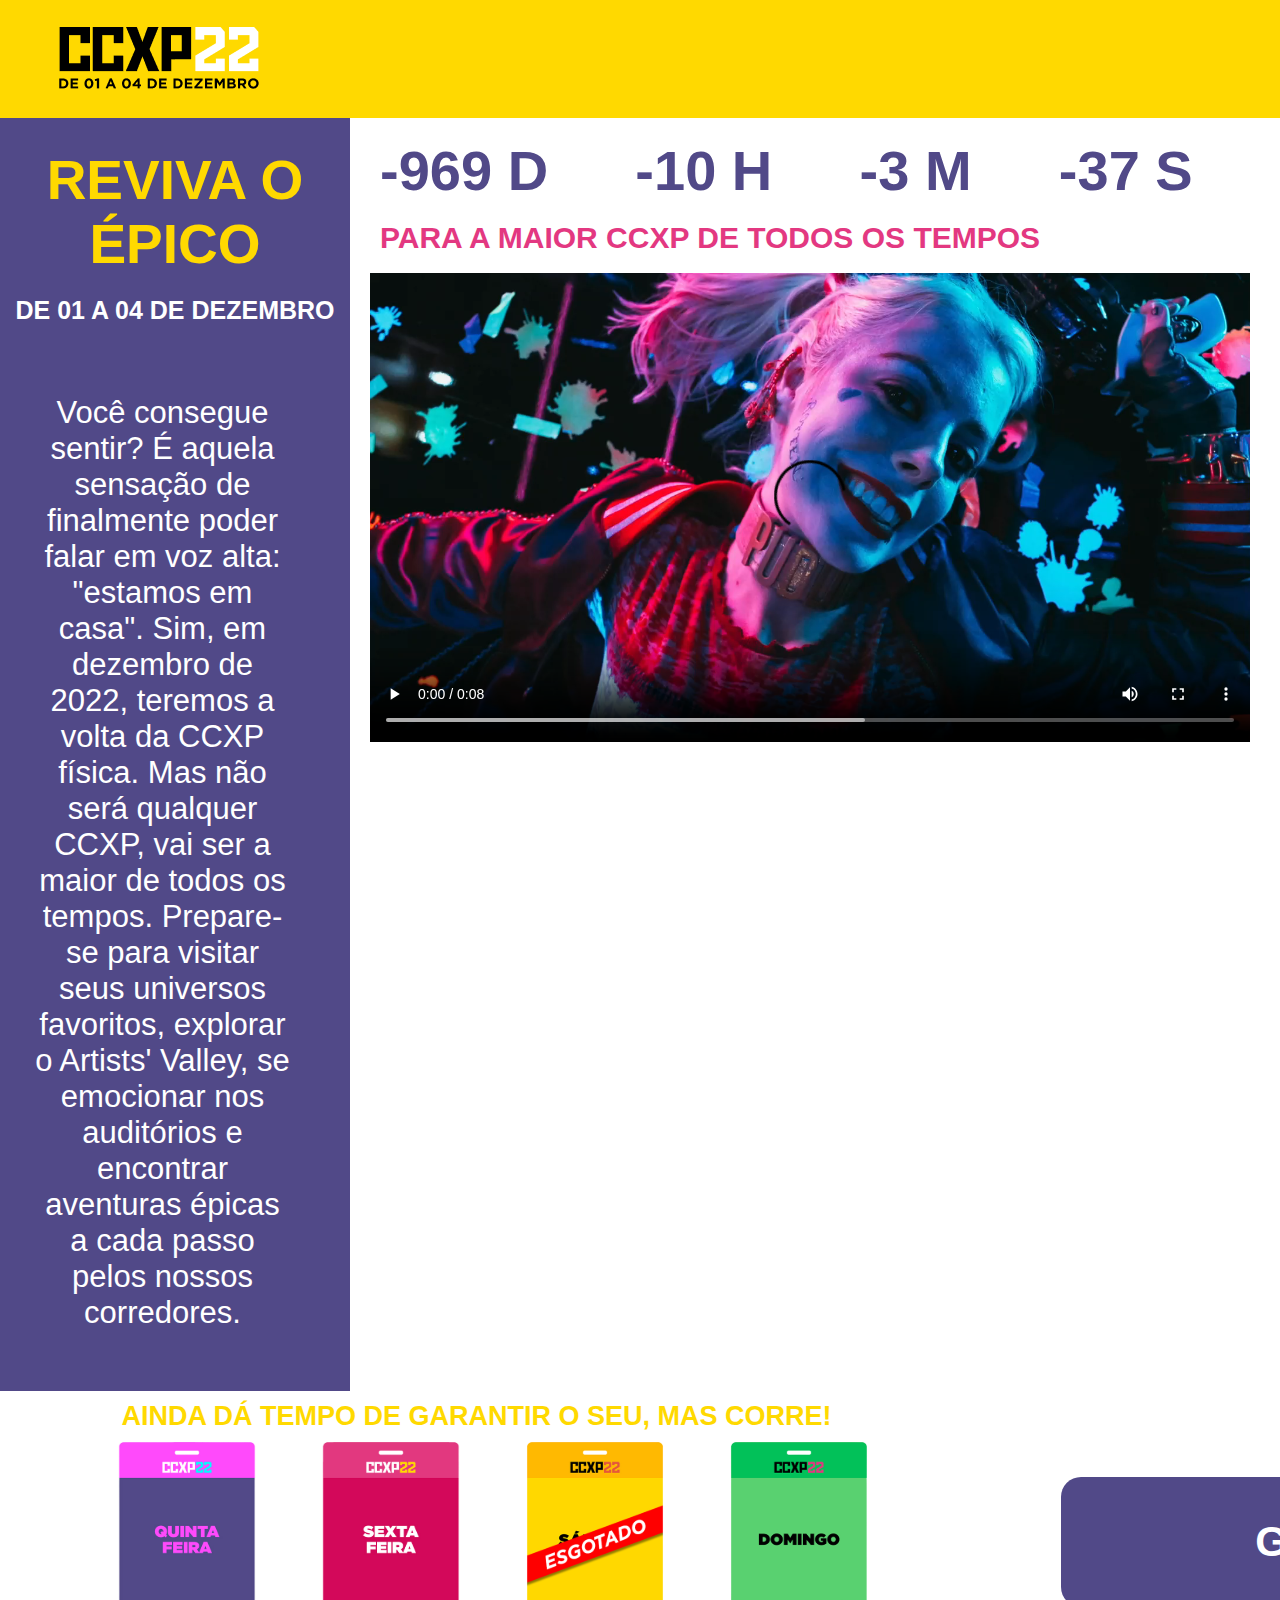
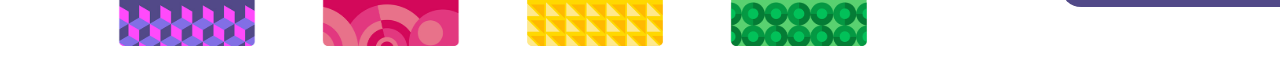
==== 15_Desafio Final/index.html @ 6af5e4e1 "Desafio concluído com sucesso!" ====
<!DOCTYPE html>
<html lang="pt-br">
<head>
    <meta charset="UTF-8">
    <meta name="viewport" content="width=device-width, initial-scale=1.0">
    <link rel="stylesheet" href="style.css">
    <title>CCXP - 2022</title>
</head>
<body>
    <header>
        <div>
            <img src="Imagens/ccxp.svg" alt="" id="logo" width="202">
        </div>
    </header>
    <section>
        <div class="container">
            <div id="text">
                <h1>REVIVA O ÉPICO</h1>
                <h4>DE 01 A 04 DE DEZEMBRO</h4>
                <p>Você consegue sentir? É aquela sensação de finalmente poder falar em voz alta: "estamos em casa". Sim, em dezembro de 2022, teremos a volta da CCXP física. Mas não será qualquer CCXP, vai ser a maior de todos os tempos. Prepare-se para visitar seus universos favoritos, explorar o Artists' Valley, se emocionar nos auditórios e encontrar aventuras épicas a cada passo pelos nossos corredores.</p>    
            </div>
            <div id="timerVideo">
                <div class="timer">
                    <div>
                        <h1 id="dia">00</h1>
                    </div>
                    <div>
                        <h1 id="hora">00</h1>
                    </div>
                    <div>
                        <h1 id="minuto">00</h1>
                    </div>
                    <div>
                        <h1 id="segundo">00</h1>
                    </div>
                </div><br>
                <h4>PARA A MAIOR CCXP DE TODOS OS TEMPOS</h4><br>
                <div>
                    <video width="880px" controls loop id="video"><source src="Arlequina.mp4" type="video/mp4"></video>
                </div>
            </div>
        </div>
    </section>
    <footer>
        <div>
            <h2 id="textTempo">AINDA DÁ TEMPO DE GARANTIR O SEU, MAS CORRE!</h2>
        </div>
        <div class="containerFlow">
            <div>
                <img src="Imagens/quinta.svg" id="img">
            </div>
            <div>
                <img src="Imagens/sexta.svg" id="img">
            </div>
            <div>
                <img src="Imagens/sabado.svg" id="img">
            </div>
            <div> 
                <img src="Imagens/domingo.svg" id="img">
            </div>
            <div>
                <button id="button">GARANTA O SEU!</button>
            </div>
        </div>
    </footer>
    <script src="index.js"></script>
</body>
</html>
---- 15_Desafio Final/style.css ----
*{
    border: 0;
    margin: 0;
    font-family: Verdana, Geneva, Tahoma, sans-serif;
}

section{
    display: flex;
}

#text{
    background-color: #514988;
    width: 100%;
    text-align: center;
}

#timerVideo #video{
    margin-left: 20px;
    margin-right: 30px;
}

#timerVideo .timer{
    color: #514988;
    display: grid;
    grid-auto-flow: column;
    font-size: 28px;
    padding-left: 30px;
    padding-top: 20px;
}

#timerVideo h4{
    color: #E33881;
    font-size: 30px;
    padding-left: 30px;
    font-weight: 700;
}

#text h1{
    color: #FFD900;
    font-size: 55px;
    padding-top: 30px;
    padding-bottom: 20px;
}

#text h4{
    color: white;
    font-size: 25px;
    padding-bottom: 70px;
}

#text p{
    color: white;
    font-size: 31px;
    font-weight: 400;
    margin-left: 35px;
    margin-right: 60px;
    padding-bottom: 60px;
}

header{
    background-color: #FFD900;
    display: grid;
    grid-auto-flow: column;
    grid-auto-columns: 33vw;
    height: 118px;
}

#logo{
    padding-left: 58px;
    padding-top: 27px;
    padding-bottom: 28px;
}

.container{
    display: grid;
    grid-auto-flow: column;
    columns: auto;
}

.containerFlow{
    display: grid;
    grid-auto-flow: column;
    columns: auto;
    width: 65%;
    padding-left: 85px;
}

#textTempo{
    font-size: 27px;
    color: #FFD900;
    padding-left: 9.5%;
    padding-top: 10px;
    padding-bottom: 10px;
}

#button{
    font-size: 42px;
    color: #FFFFFF;
    text-align: center;
    background-color: #514988;
    border-radius: 20px;
    width: 750px;
    height: 130px;
    font-weight: bold;
    align-items: center;
    margin-left: 160px;
    margin-top: 35px;
    margin-bottom: 35px;
}

#img{
    margin-bottom: 20px;
}
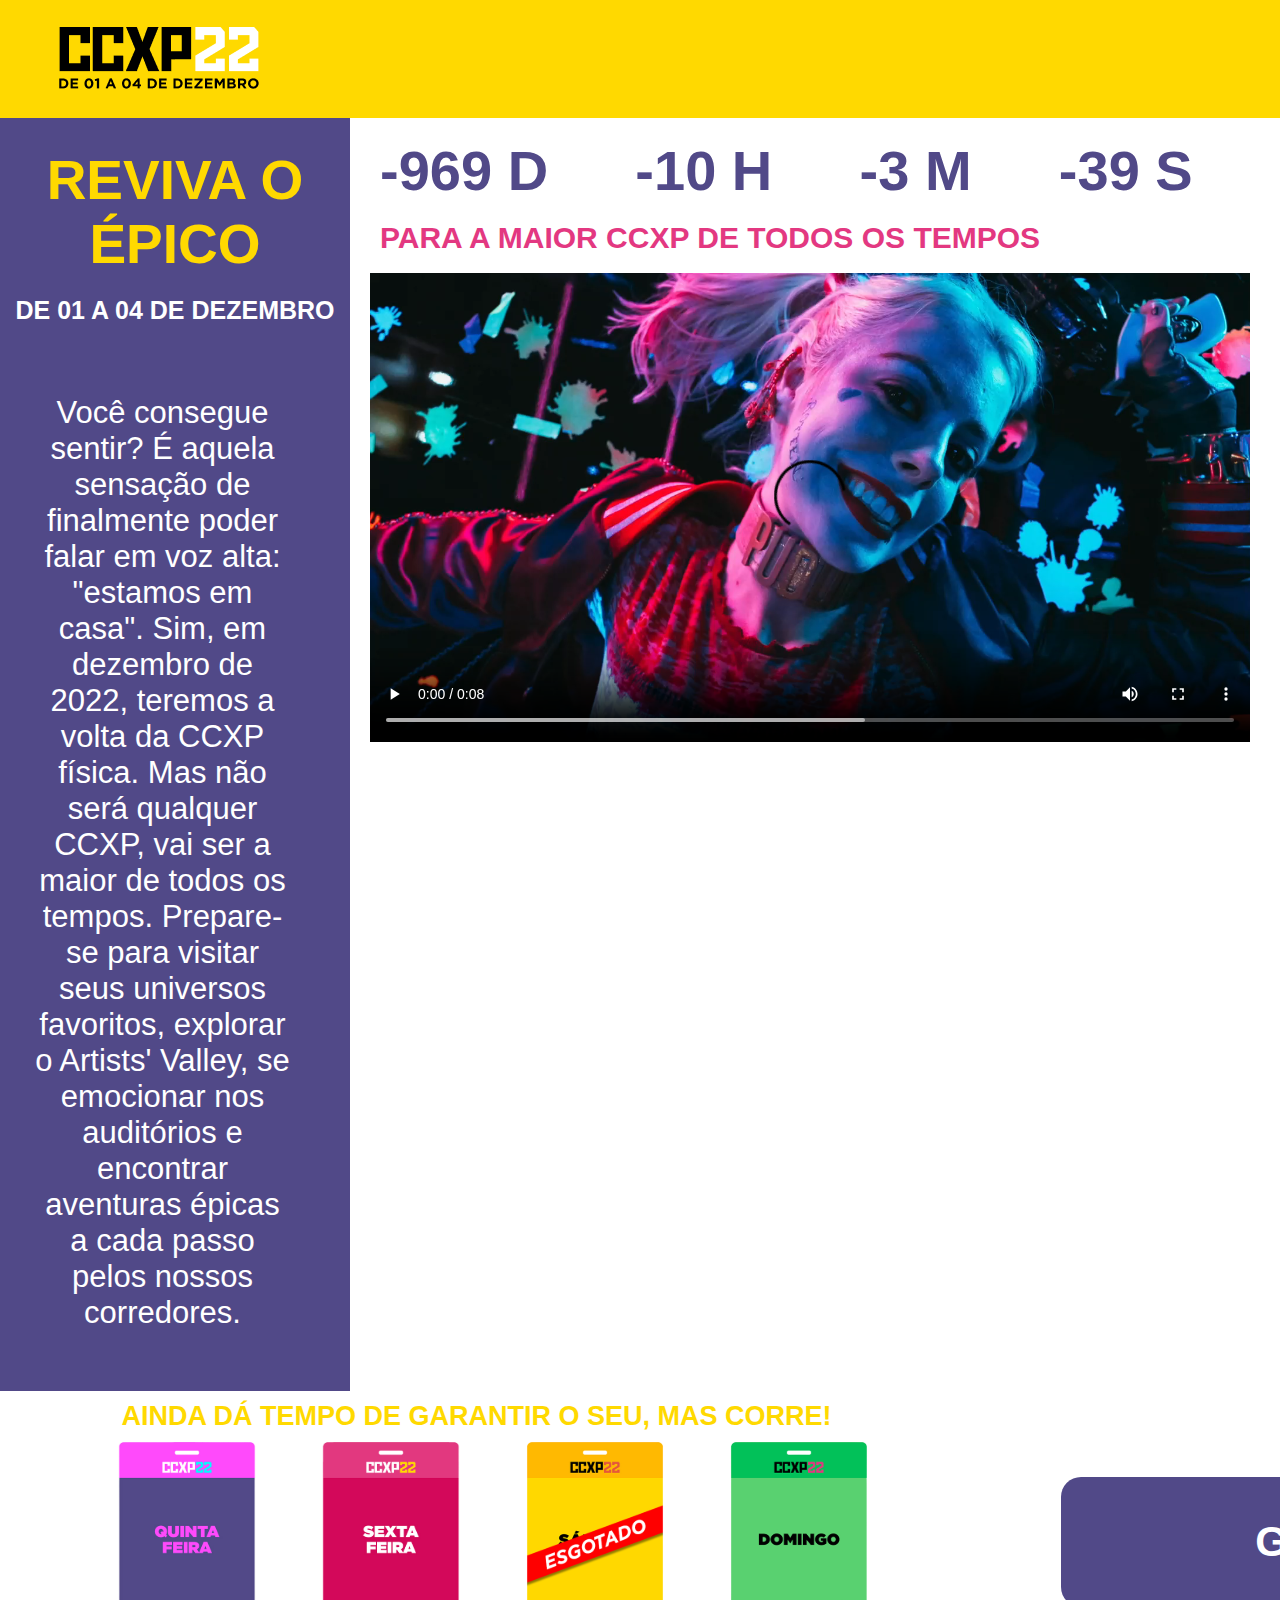
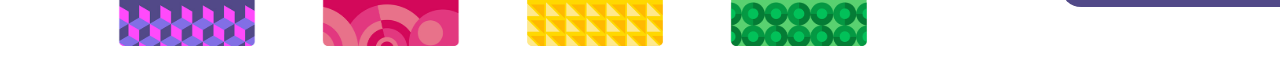
==== commit 48109f1d: "Adicionando alguns eventos na página" ====
--- a/15_Desafio Final/index.html
+++ b/15_Desafio Final/index.html
@@ -45,18 +45,18 @@
         <div>
             <h2 id="textTempo">AINDA DÁ TEMPO DE GARANTIR O SEU, MAS CORRE!</h2>
         </div>
-        <div class="containerFlow">
+        <div id="containerFlow">
             <div>
-                <img src="Imagens/quinta.svg" id="img">
+                <img src="Imagens/quinta.svg" class="img" id="quinta" onmouseover="highLightCard('#quinta')" onmouseout="highLightCard('#quinta')">
             </div>
             <div>
-                <img src="Imagens/sexta.svg" id="img">
+                <img src="Imagens/sexta.svg" class="img" id="sexta" onmouseover="highLightCard('#sexta')" onmouseout="highLightCard('#sexta')">
             </div>
             <div>
-                <img src="Imagens/sabado.svg" id="img">
+                <img src="Imagens/sabado.svg" class="img" id="sabado" onmouseover="highLightCard('#sabado')" onmouseout="highLightCard('#sabado')">
             </div>
             <div> 
-                <img src="Imagens/domingo.svg" id="img">
+                <img src="Imagens/domingo.svg" class="img" id="domingo" onmouseover="highLightCard('#domingo')" onmouseout="highLightCard('#domingo')">
             </div>
             <div>
                 <button id="button">GARANTA O SEU!</button>
@@ -64,5 +64,6 @@
         </div>
     </footer>
     <script src="index.js"></script>
+    <script src="main.js"></script>
 </body>
 </html>--- a/15_Desafio Final/style.css
+++ b/15_Desafio Final/style.css
@@ -77,7 +77,7 @@
     columns: auto;
 }
 
-.containerFlow{
+#containerFlow{
     display: grid;
     grid-auto-flow: column;
     columns: auto;
@@ -108,6 +108,10 @@
     margin-bottom: 35px;
 }
 
-#img{
+.img{
     margin-bottom: 20px;
+}
+
+.card-highLight{
+    box-shadow: 10px 10px 10px 10px grey;
 }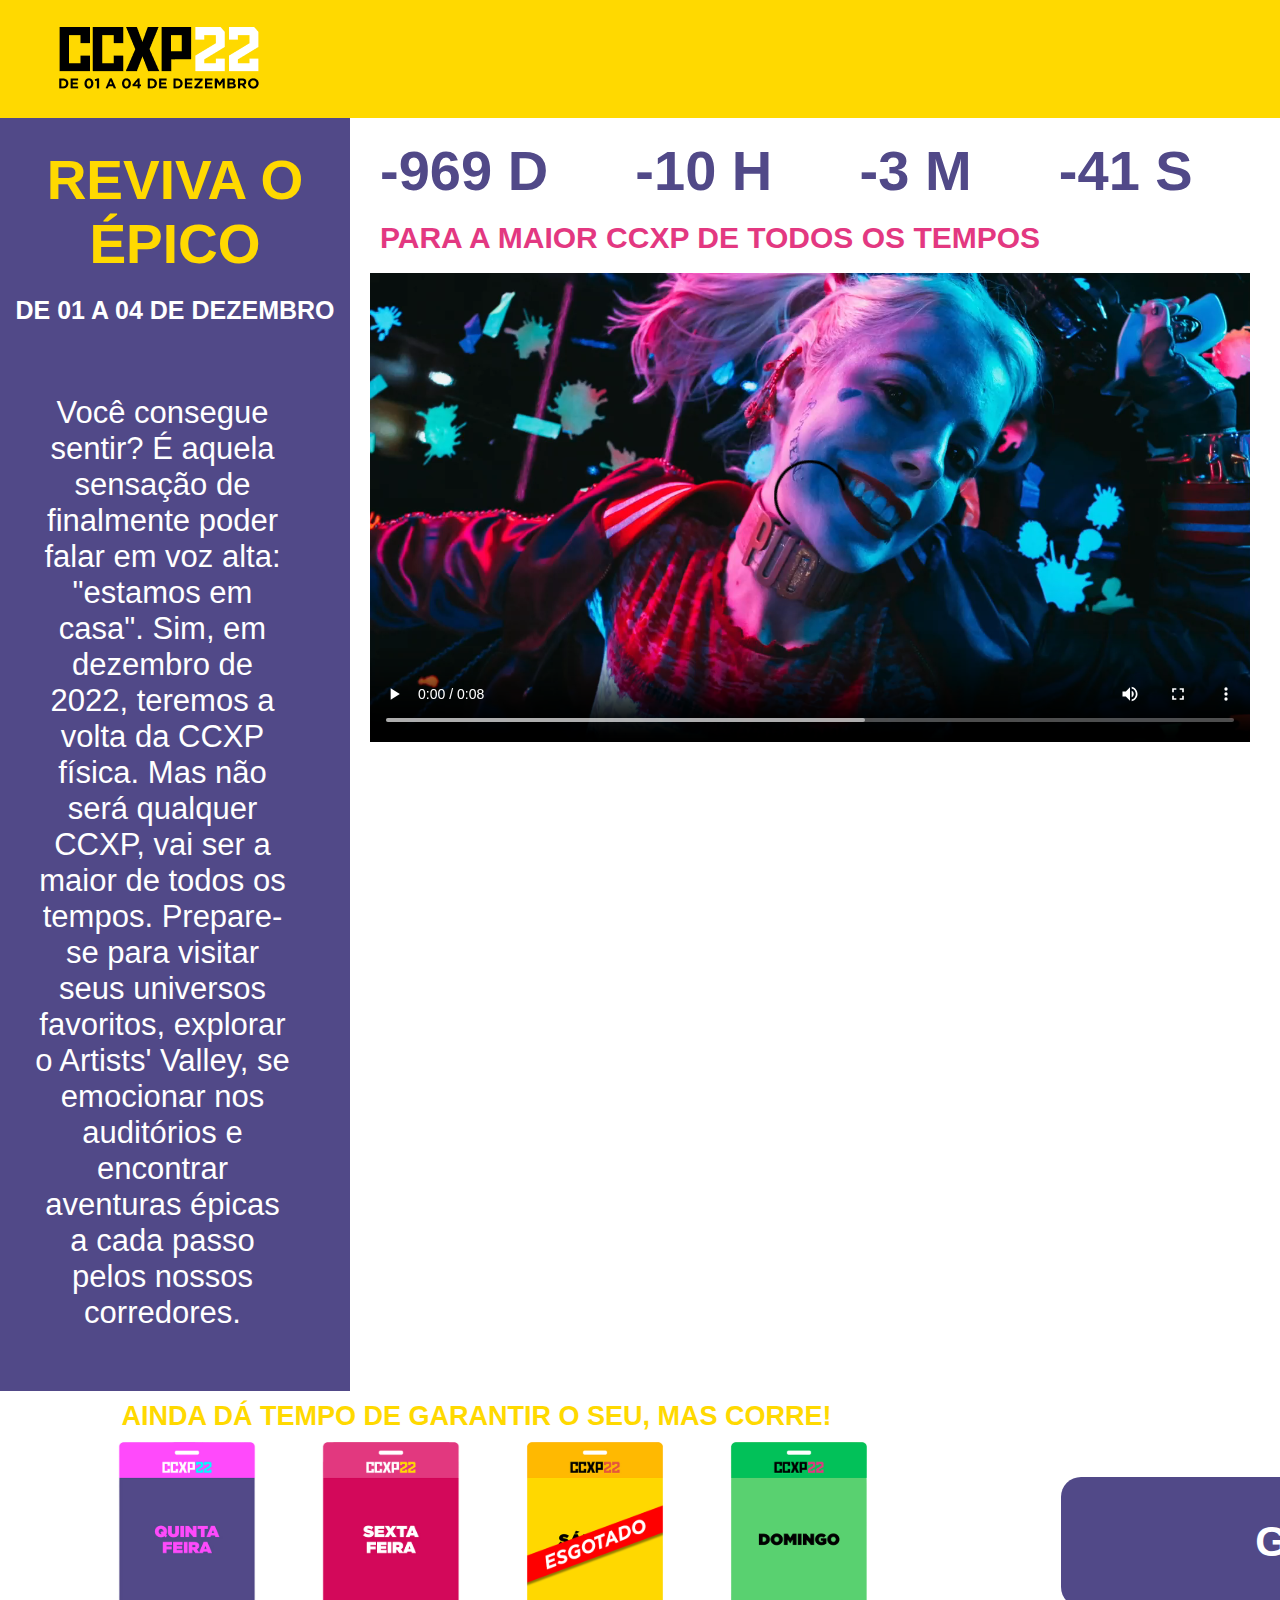
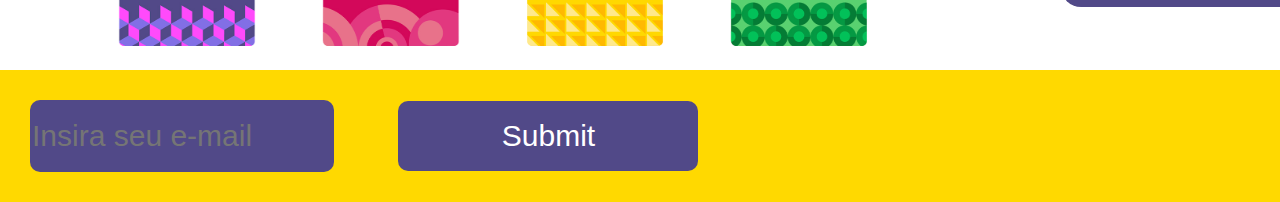
==== commit d244d9a8: "Atualização de arrays e formulários" ====
--- a/15_Desafio Final/index.html
+++ b/15_Desafio Final/index.html
@@ -47,22 +47,56 @@
         </div>
         <div id="containerFlow">
             <div>
-                <img src="Imagens/quinta.svg" class="img" id="quinta" onmouseover="highLightCard('#quinta')" onmouseout="highLightCard('#quinta')">
+                <img 
+                src="Imagens/quinta.svg" 
+                class="img" 
+                id="quinta"
+                onclick="selectCard('#quinta')" 
+                onmouseover="highLightCard('#quinta')" 
+                onmouseout="highLightCard('#quinta')"
+                />
             </div>
             <div>
-                <img src="Imagens/sexta.svg" class="img" id="sexta" onmouseover="highLightCard('#sexta')" onmouseout="highLightCard('#sexta')">
+                <img 
+                src="Imagens/sexta.svg" 
+                class="img" 
+                id="sexta" 
+                onclick="selectCard('#sexta')" 
+                onmouseover="highLightCard('#sexta')" 
+                onmouseout="highLightCard('#sexta')"
+                />
             </div>
             <div>
-                <img src="Imagens/sabado.svg" class="img" id="sabado" onmouseover="highLightCard('#sabado')" onmouseout="highLightCard('#sabado')">
+                <img 
+                src="Imagens/sabado.svg" 
+                class="img" 
+                id="sabado" 
+                onclick="selectCard('#sabado')" 
+                onmouseover="highLightCard('#sabado')" 
+                onmouseout="highLightCard('#sabado')"
+                />
             </div>
             <div> 
-                <img src="Imagens/domingo.svg" class="img" id="domingo" onmouseover="highLightCard('#domingo')" onmouseout="highLightCard('#domingo')">
+                <img 
+                src="Imagens/domingo.svg" 
+                class="img" 
+                id="domingo" 
+                onclick="selectCard('#domingo')" 
+                onmouseover="highLightCard('#domingo')" 
+                onmouseout="highLightCard('#domingo')"
+                />
             </div>
             <div>
-                <button id="button">GARANTA O SEU!</button>
+                <button id="button" onclick="showSelectedCards()">GARANTA O SEU!</button>
             </div>
         </div>
     </footer>
+    <div id="rodape">
+        <form action="http://www.google.com">
+            <input type="email" placeholder="Insira seu e-mail" required/>
+            <input type="submit"/>
+        </form>
+    </div>
     <script src="index.js"></script>
     <script src="main.js"></script>
 </body>
--- a/15_Desafio Final/style.css
+++ b/15_Desafio Final/style.css
@@ -114,4 +114,23 @@
 
 .card-highLight{
     box-shadow: 10px 10px 10px 10px grey;
+}
+
+.cardSelected{
+    border: 5px solid green;
+}
+
+input{
+    background-color: #514988;
+    border-radius: 10px;
+    color: #FFFFFF;
+    border: 0;
+    margin: 30px;
+    width: 300px;
+    height: 70px;
+    font-size: 30px;
+}
+
+#rodape{
+    background-color: #FFD900;
 }